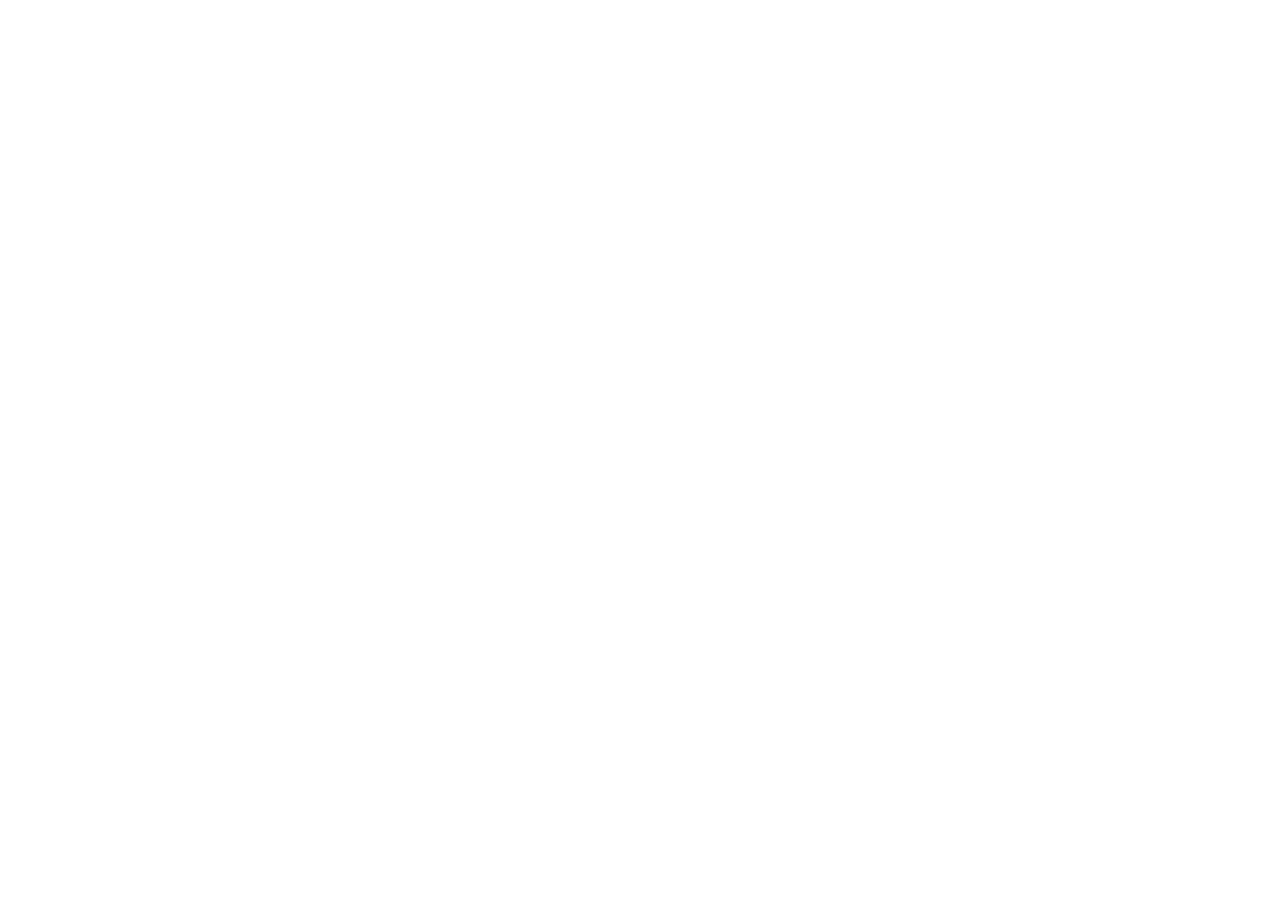
==== SwiftApp/index.html @ 1a7ffa90 "SwiptApp" ====
<!DOCTYPE html>
<html lang="en">
<head>
  <meta charset="utf-8">
  <link rel="stylesheet" href="css/main.css">
  <title>What's wrong with this script?</title>
 </head>
<body>
  <div class="container">
  <!-- <h1>Can you get the JavaScript to work?</h1> -->
  <script src="scripts.js"></script>
  </div>
</body>
</html>
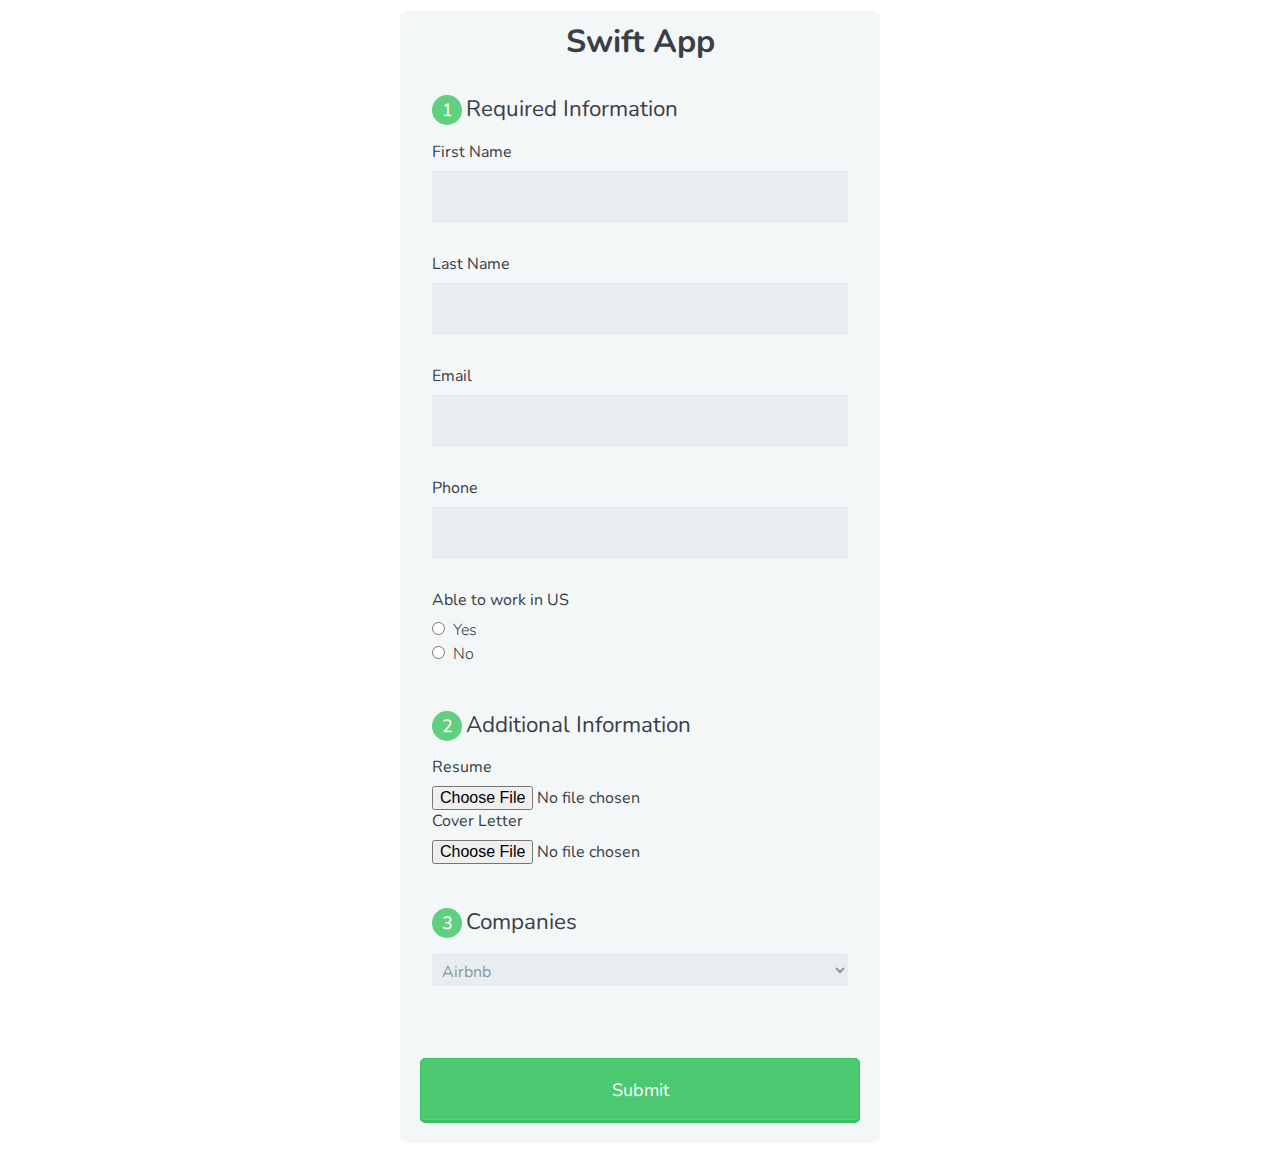
==== commit 20785fc4: "SwiftApp" ====
--- a/SwiftApp/index.html
+++ b/SwiftApp/index.html
@@ -1,14 +1,51 @@
 <!DOCTYPE html>
-<html lang="en">
-<head>
-  <meta charset="utf-8">
-  <link rel="stylesheet" href="css/main.css">
-  <title>What's wrong with this script?</title>
- </head>
-<body>
-  <div class="container">
-  <!-- <h1>Can you get the JavaScript to work?</h1> -->
-  <script src="scripts.js"></script>
-  </div>
-</body>
-</html>+<html>
+    <head>
+        <meta charset="utf-8">
+        <meta name="viewport" content="width=device-width, initial-scale=1.0">
+        <title>Sign Up Form</title>
+        <link rel="stylesheet" href="css/normalize.css">
+        <link href='http://fonts.googleapis.com/css?family=Nunito:400,300' rel='stylesheet' type='text/css'>
+        <link rel="stylesheet" href="css/main.css">
+    </head>
+    <body>
+        <form action="index.html" method="post">
+            <h1>Swift App</h1>
+                <fieldset>
+                    <legend><span class="number">1</span>Required Information</legend>
+                    <label for="fname">First Name</label>
+                    <input type="text" id = "fname" name="FirstName">
+                    <label for="lname">Last Name</label>
+                    <input type="text" id = "lname" name="LastName">
+                    <label for="email">Email</label>
+                    <input type="email" id="email" name="email">
+                    <label for="phone">Phone</label>
+                    <input type="tel" id="phone" name="phone">
+                    <label>Able to work in US</label>
+                    <input type="radio" id="yes" value = "yes" name="US">
+                    <label for="yes" class="light">Yes</label>
+                    <br>
+                    <input type="radio" id="no" value = "no" name="US">
+                    <label for="no" class="light">No</label>
+                </fieldset>
+                <fieldset>
+                    <legend><span class="number">2</span>Additional Information</legend>
+                    <label>Resume</label>
+                    <input type="file" id="resume" name="resume">
+                    <label>Cover Letter</label>
+                    <input type="file" id="coverletter" name="coverletter">
+                </fieldset>
+                <!-- <label for="companies">Companies</label> -->
+                <fieldset>
+                    <legend><span class="number">3</span>Companies</legend>
+                    <select>
+                        <option value="Airbnb">Airbnb</option>
+                        <option value="Dropbox">Dropbox</option>
+                        <option value="Twitter">Twitter</option>
+                    </select>
+                </fieldset>
+                
+            <button type="submit">Submit</button>
+        </form>
+    </body>
+</html>
--- a/SwiftApp/css/main.css
+++ b/SwiftApp/css/main.css
@@ -0,0 +1,117 @@
+*, *:before, *:after {
+  -moz-box-sizing: border-box;
+  -webkit-box-sizing: border-box;
+  box-sizing: border-box;
+}
+
+body {
+  font-family: 'Nunito', sans-serif;
+  color: #384047;
+}
+
+form {
+  max-width: 300px;
+  margin: 10px auto;
+  padding: 10px 20px;
+  background: #f4f7f8;
+  border-radius: 8px;
+}
+
+h1 {
+  margin: 0 0 30px 0;
+  text-align: center;
+}
+
+input[type="text"],
+input[type="password"],
+input[type="date"],
+input[type="datetime"],
+input[type="email"],
+input[type="number"],
+input[type="search"],
+input[type="tel"],
+input[type="time"],
+input[type="url"],
+textarea,
+select {
+  background: rgba(255,255,255,0.1);
+  border: none;
+  font-size: 16px;
+  height: auto;
+  margin: 0;
+  outline: 0;
+  padding: 15px;
+  width: 100%;
+  background-color: #e8eeef;
+  color: #8a97a0;
+  box-shadow: 0 1px 0 rgba(0,0,0,0.03) inset;
+  margin-bottom: 30px;
+}
+
+input[type="radio"],
+input[type="checkbox"] {
+  margin: 0 4px 8px 0;
+}
+
+select {
+  padding: 6px;
+  height: 32px;
+  border-radius: 2px;
+}
+
+button {
+  padding: 19px 39px 18px 39px;
+  color: #FFF;
+  background-color: #4bc970;
+  font-size: 18px;
+  text-align: center;
+  font-style: normal;
+  border-radius: 5px;
+  width: 100%;
+  border: 1px solid #3ac162;
+  border-width: 1px 1px 3px;
+  box-shadow: 0 -1px 0 rgba(255,255,255,0.1) inset;
+  margin-bottom: 10px;
+}
+
+fieldset {
+  margin-bottom: 30px;
+  border: none;
+}
+
+legend {
+  font-size: 1.4em;
+  margin-bottom: 10px;
+}
+
+label {
+  display: block;
+  margin-bottom: 8px;
+}
+
+label.light {
+  font-weight: 300;
+  display: inline;
+}
+
+.number {
+  background-color: #5fcf80;
+  color: #fff;
+  height: 30px;
+  width: 30px;
+  display: inline-block;
+  font-size: 0.8em;
+  margin-right: 4px;
+  line-height: 30px;
+  text-align: center;
+  text-shadow: 0 1px 0 rgba(255,255,255,0.2);
+  border-radius: 100%;
+}
+
+@media screen and (min-width: 480px) {
+
+  form {
+    max-width: 480px;
+  }
+
+}
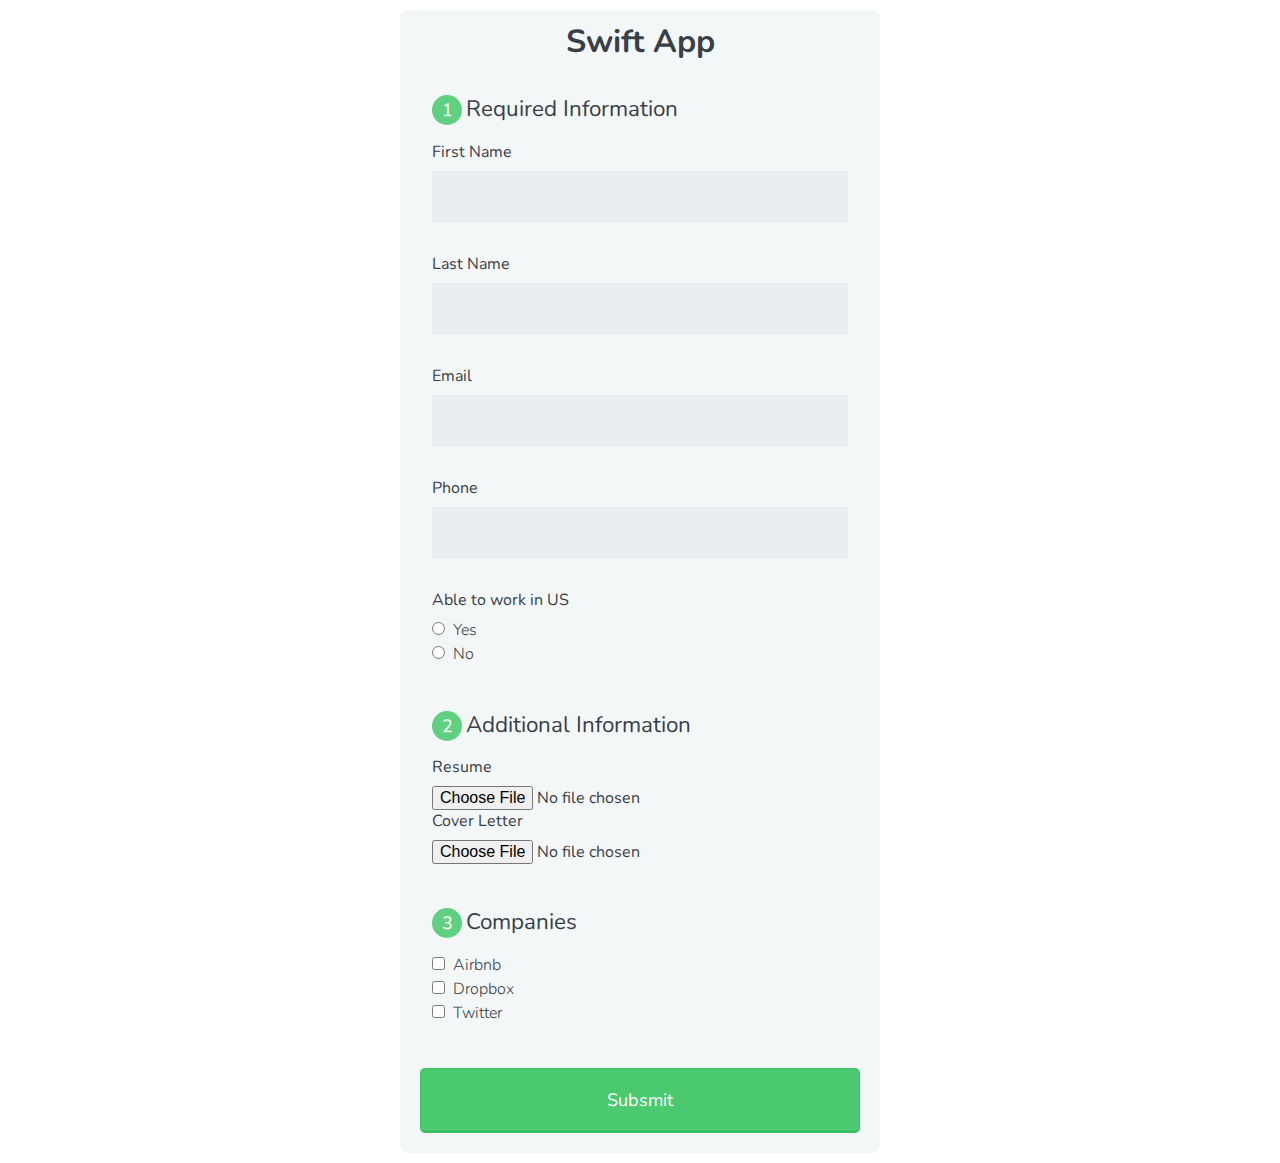
==== commit c885cdeb: "SwiftApp" ====
--- a/SwiftApp/index.html
+++ b/SwiftApp/index.html
@@ -38,14 +38,23 @@
                 <!-- <label for="companies">Companies</label> -->
                 <fieldset>
                     <legend><span class="number">3</span>Companies</legend>
-                    <select>
+                    <!-- <select>
                         <option value="Airbnb">Airbnb</option>
                         <option value="Dropbox">Dropbox</option>
                         <option value="Twitter">Twitter</option>
-                    </select>
+                    </select> -->
+                    <input type="checkbox" id="Airbnb" value="Airbnb" name="companies">
+                    <label class="light" for="Airbnb">Airbnb</label>
+                    <br>
+                    <input type="checkbox" id="Dropbox" value="Dropbox" name="companies">
+                    <label class="light" for="Dropbox">Dropbox</label>
+                    <br>
+                    <input type="checkbox" id="Twitter" value="Twitter" name="companies">
+                    <label class="light" for="Twitter">Twitter</label>
+                    <!-- <br> -->
                 </fieldset>
                 
-            <button type="submit">Submit</button>
+            <button type="submit">Subsmit</button>
         </form>
     </body>
 </html>
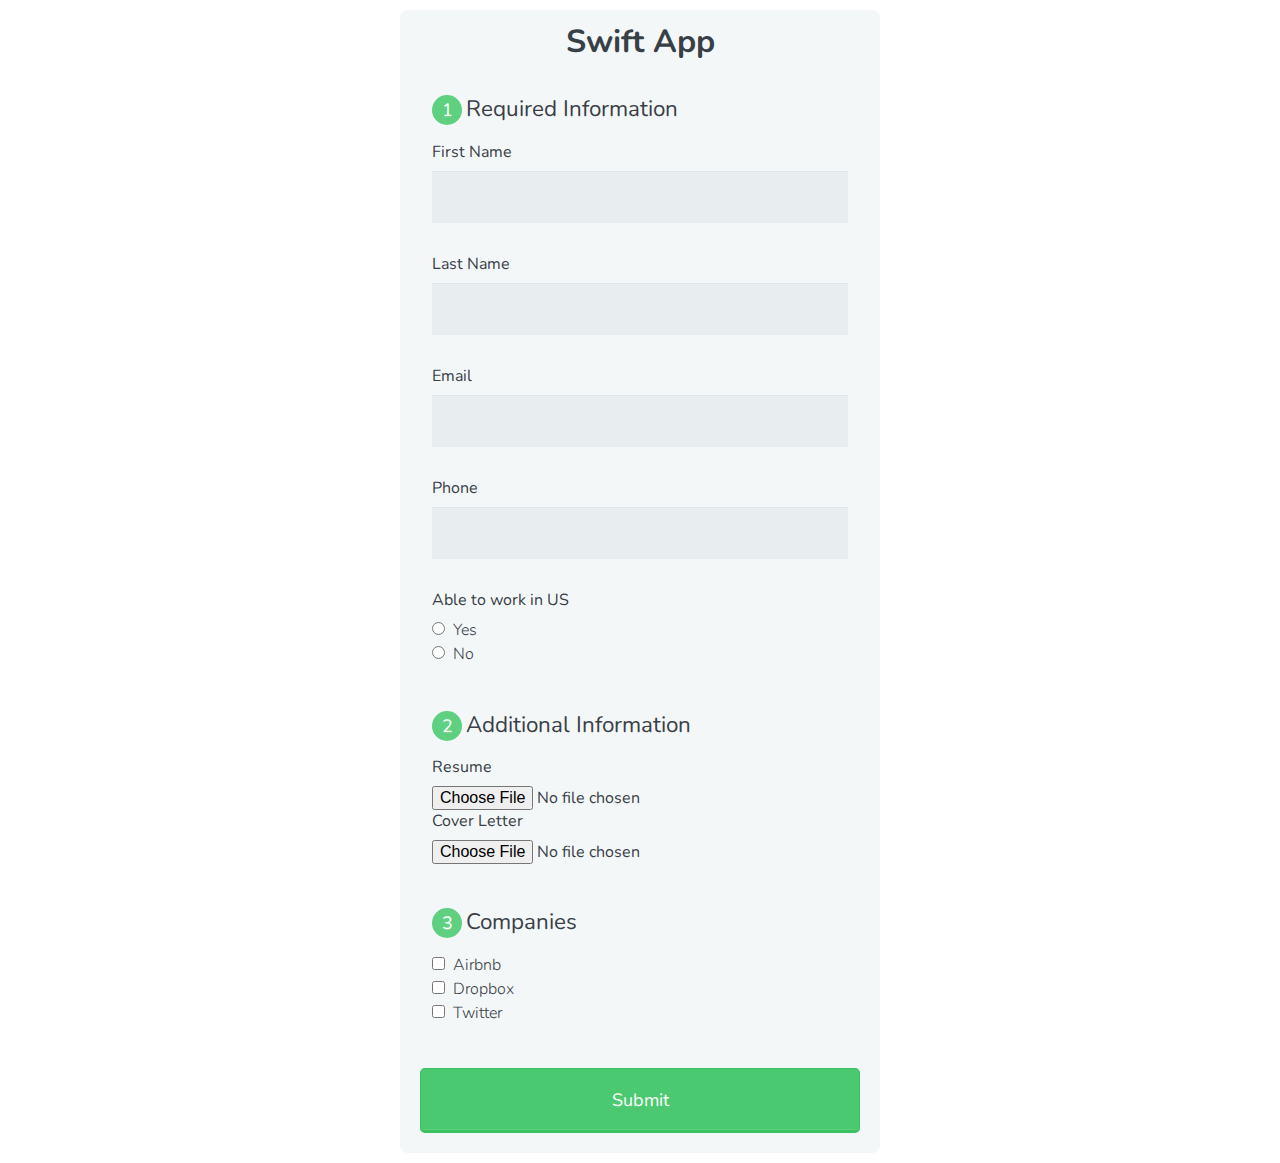
==== commit f04102a2: "JS Update" ====
--- a/SwiftApp/index.html
+++ b/SwiftApp/index.html
@@ -11,7 +11,7 @@
     <body>
         <form action="index.html" method="post">
             <h1>Swift App</h1>
-                <fieldset>
+                <fieldset id="required">
                     <legend><span class="number">1</span>Required Information</legend>
                     <label for="fname">First Name</label>
                     <input type="text" id = "fname" name="FirstName">
@@ -28,7 +28,7 @@
                     <input type="radio" id="no" value = "no" name="US">
                     <label for="no" class="light">No</label>
                 </fieldset>
-                <fieldset>
+                <fieldset id="additional">
                     <legend><span class="number">2</span>Additional Information</legend>
                     <label>Resume</label>
                     <input type="file" id="resume" name="resume">
@@ -36,7 +36,7 @@
                     <input type="file" id="coverletter" name="coverletter">
                 </fieldset>
                 <!-- <label for="companies">Companies</label> -->
-                <fieldset>
+                <fieldset id="companies">
                     <legend><span class="number">3</span>Companies</legend>
                     <!-- <select>
                         <option value="Airbnb">Airbnb</option>
@@ -54,7 +54,9 @@
                     <!-- <br> -->
                 </fieldset>
                 
-            <button type="submit">Subsmit</button>
+            <!-- <button type="submit" id="SubmitButton">Submit</button> -->
+            <button type ="button" id="SubmitButton">Submit</button> <!-- if no types is defined it will automatically refresh the page onclick. -->
+            <script type="text/javascript" src="scripts.js"></script>
         </form>
     </body>
 </html>
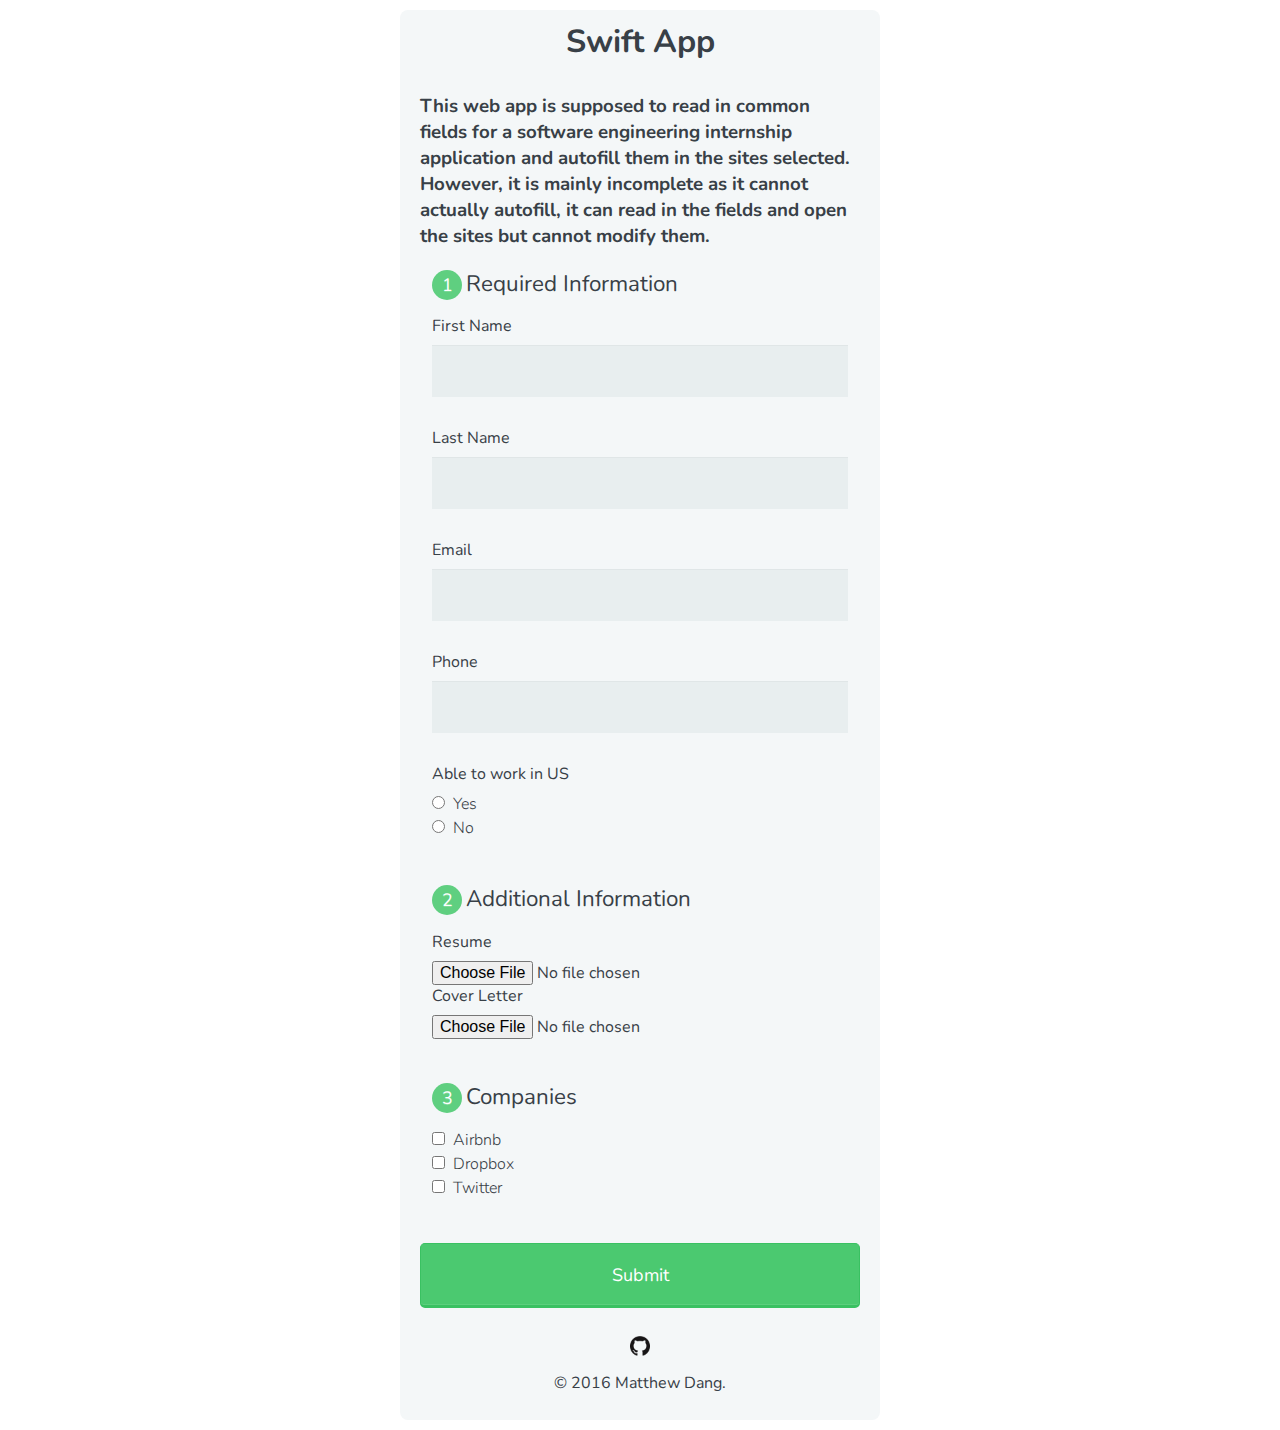
==== commit 745e4a44: "JS and index update" ====
--- a/SwiftApp/index.html
+++ b/SwiftApp/index.html
@@ -3,7 +3,7 @@
     <head>
         <meta charset="utf-8">
         <meta name="viewport" content="width=device-width, initial-scale=1.0">
-        <title>Sign Up Form</title>
+        <title>SwiftApp</title>
         <link rel="stylesheet" href="css/normalize.css">
         <link href='http://fonts.googleapis.com/css?family=Nunito:400,300' rel='stylesheet' type='text/css'>
         <link rel="stylesheet" href="css/main.css">
@@ -11,6 +11,7 @@
     <body>
         <form action="index.html" method="post">
             <h1>Swift App</h1>
+            <h3>This web app is supposed to read in common fields for a software engineering internship application and autofill them in the sites selected. However, it is mainly incomplete as it cannot actually autofill, it can read in the fields and open the sites but cannot modify them.</h2>
                 <fieldset id="required">
                     <legend><span class="number">1</span>Required Information</legend>
                     <label for="fname">First Name</label>
@@ -35,27 +36,23 @@
                     <label>Cover Letter</label>
                     <input type="file" id="coverletter" name="coverletter">
                 </fieldset>
-                <!-- <label for="companies">Companies</label> -->
                 <fieldset id="companies">
                     <legend><span class="number">3</span>Companies</legend>
-                    <!-- <select>
-                        <option value="Airbnb">Airbnb</option>
-                        <option value="Dropbox">Dropbox</option>
-                        <option value="Twitter">Twitter</option>
-                    </select> -->
-                    <input type="checkbox" id="Airbnb" value="Airbnb" name="companies">
+                    <input type="checkbox" id="Airbnb" value="https://www.airbnb.com/careers/apply2/250929?gh_src=" name="companies">
                     <label class="light" for="Airbnb">Airbnb</label>
                     <br>
-                    <input type="checkbox" id="Dropbox" value="Dropbox" name="companies">
+                    <input type="checkbox" id="Dropbox" value="https://www.dropbox.com/jobs/apply/190707" name="companies">
                     <label class="light" for="Dropbox">Dropbox</label>
                     <br>
-                    <input type="checkbox" id="Twitter" value="Twitter" name="companies">
+                    <input type="checkbox" id="Twitter" value="https://careers.twitter.com/en/work-for-twitter/university-application-full-time-internship.html" name="companies">
                     <label class="light" for="Twitter">Twitter</label>
-                    <!-- <br> -->
                 </fieldset>
-                
-            <!-- <button type="submit" id="SubmitButton">Submit</button> -->
-            <button type ="button" id="SubmitButton">Submit</button> <!-- if no types is defined it will automatically refresh the page onclick. -->
+            <button type ="button" id="SubmitButton">Submit</button>
+            <h3></h3>
+            <footer>
+                <a href="https://github.com/ItsDang"><img src="img/GitHubMark120.png" alt="GitHub Logo" class="social-icon"></a>
+                <p>&copy; 2016 Matthew Dang.</p>
+            </footer>
             <script type="text/javascript" src="scripts.js"></script>
         </form>
     </body>
--- a/SwiftApp/css/main.css
+++ b/SwiftApp/css/main.css
@@ -115,3 +115,15 @@
   }
 
 }
+
+.social-icon {
+  display: block;
+  margin-left: auto;
+  margin-right: auto;
+  width: 20px;
+  height: 20px;
+}
+
+p {
+  text-align: center;
+}